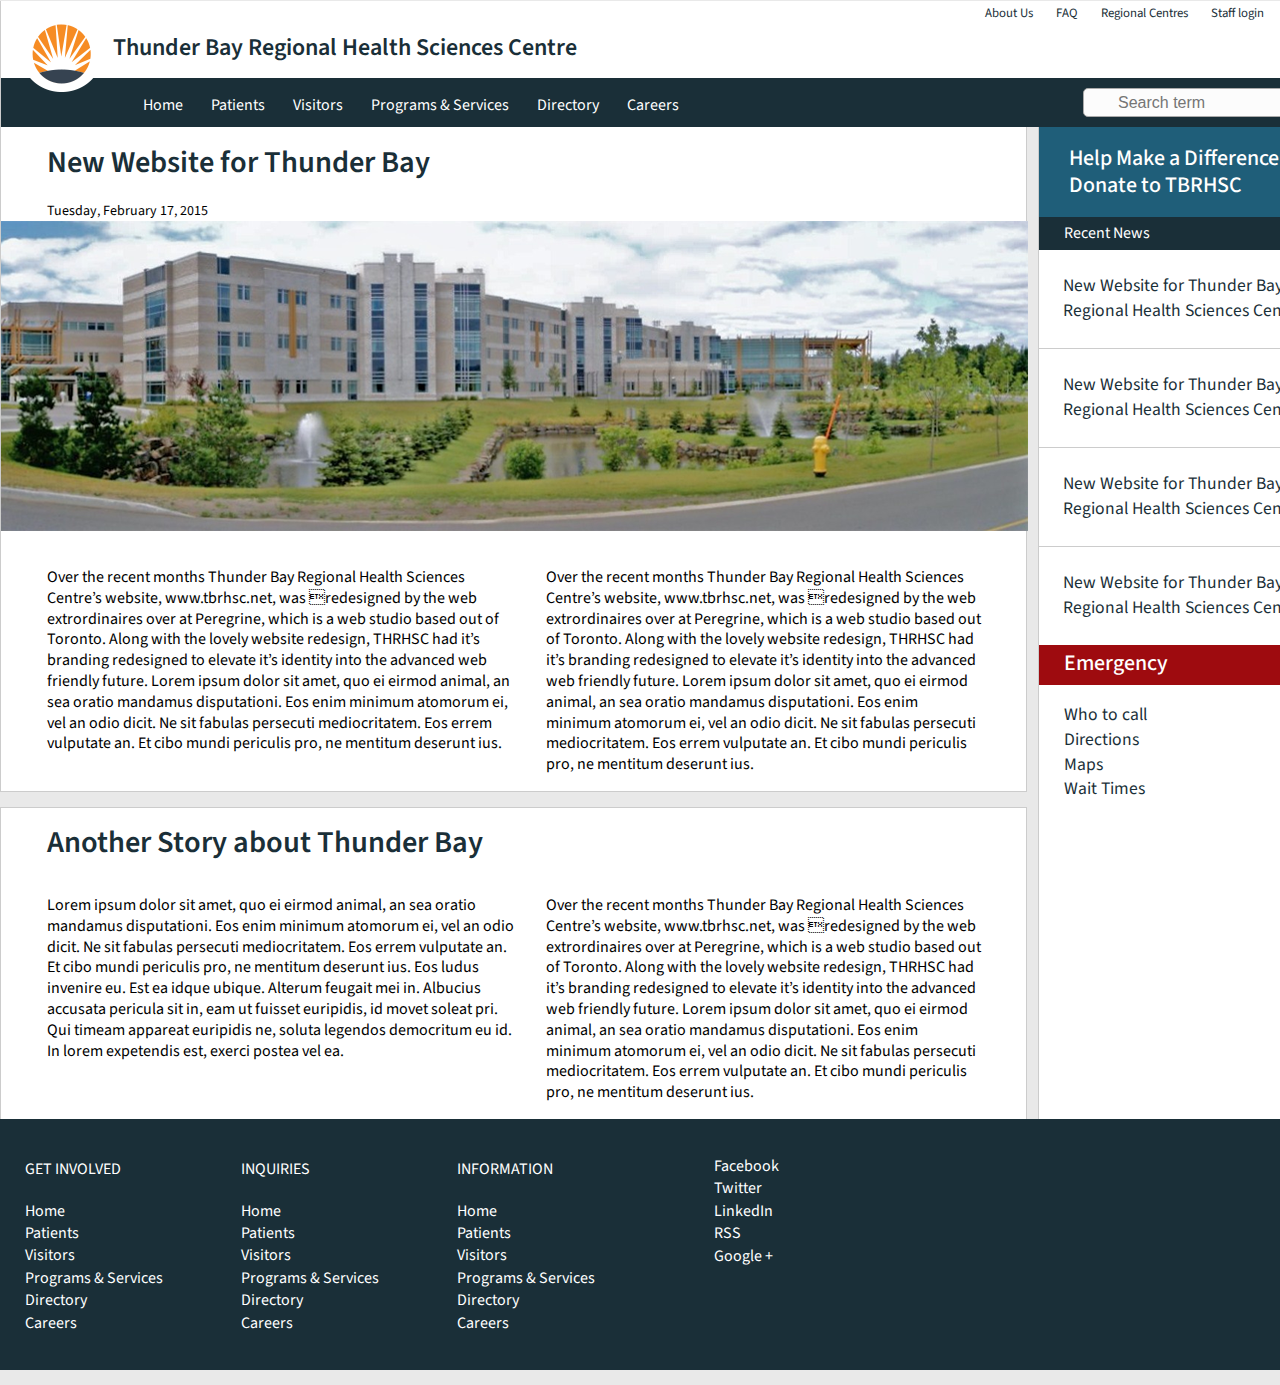
==== tbrhsc/public_html/index.html @ d04a3a55 "Front end - desktop - html css" ====
<!DOCTYPE html>
<!--[if lt IE 7]>      <html class="no-js lt-ie9 lt-ie8 lt-ie7"> <![endif]-->
<!--[if IE 7]>         <html class="no-js lt-ie9 lt-ie8"> <![endif]-->
<!--[if IE 8]>         <html class="no-js lt-ie9"> <![endif]-->
<!--[if gt IE 8]><!--> <html class="no-js"> <!--<![endif]-->
    <head>
        <meta charset="utf-8">
        <meta http-equiv="X-UA-Compatible" content="IE=edge,chrome=1">
        <title></title>
        <meta name="description" content="">
        <meta name="viewport" content="width=device-width">

        <!-- Place favicon.ico and apple-touch-icon.png in the root directory -->
        
        <!-- Fonts -->
        <link href='http://fonts.googleapis.com/css?family=Source+Sans+Pro:300,400,600,700,300italic,400italic,600italic,700italic' rel='stylesheet' type='text/css'>        
        <!-- Icons -->
        <link rel="stylesheet" href="css/font-awesome/css/font-awesome.min.css">
 
        <link rel="stylesheet" href="css/normalize.css">
        <link rel="stylesheet" href="css/main.css">
        <script src="js/vendor/modernizr-2.6.2.min.js"></script>
    </head>
    <body>
        <!--[if lt IE 7]>
            <p class="chromeframe">You are using an <strong>outdated</strong> browser. Please <a href="http://browsehappy.com/">upgrade your browser</a> or <a href="http://www.google.com/chromeframe/?redirect=true">activate Google Chrome Frame</a> to improve your experience.</p>
        <![endif]-->
        <div class="wrapper clearfix">
            <header id="main_header">
                <div id="top-logo">
                    <img src="img/logo-top.png" class="top-logo-img" />
                    <div id="title"><h1>Thunder Bay Regional Health Sciences Centre</h1></div>
                </div>
                <nav id="top_nav">
                    <ul>
                        <li><a href="">About Us</a></li>
                        <li><a href="">FAQ</a></li>
                        <li><a href="">Regional Centres</a></li>
                        <li><a href="">Staff login</a></li>
                    </ul>
                </nav>
            <nav id="main_nav">
                <ul>
                    <li><a href="">Home</a></li>
                    <li><a href="">Patients</a></li>
                    <li><a href="">Visitors</a></li>
                    <li><a href="">Programs & Services</a></li>
                    <li><a href="">Directory</a></li>
                    <li><a href="">Careers</a></li>
                </ul>
                <div class="search-box">
                    
                    <input placeholder="Search term">
                    <button><span class="fa fa-search"></span></button>
                </div>
            </nav>
        </header>
            <div class="middle clearfix">
                <div class="sidebar_right clearfix">
                    <div class="donate clearfix" >
                        <h2>Help Make a Difference Donate to TBRHSC</h2>
                    </div>
                    
                    <section class="news_feed clearfix">
                        <header>Recent News</header>
                        <div class="news_title" >
                            New Website for Thunder Bay Regional Health Sciences Centre
                        </div>
                        <div class="news_title" >
                            New Website for Thunder Bay Regional Health Sciences Centre
                        </div>
                        <div class="news_title" >
                            New Website for Thunder Bay Regional Health Sciences Centre
                        </div>
                        <div class="news_title bottom" >
                            New Website for Thunder Bay Regional Health Sciences Centre
                        </div>
                        
                    </section>
                    
                    <section class="emergency_info">
                        <h2>Emergency</h2>
                        <div class="emergency_content">
                        <ul>
                            <li>Who to call</li>
                            <li>Directions</li>
                            <li>Maps</li>
                            <li>Wait Times</li>
                        </ul>
                        </div>
                    </section>

                </div>
                <div class="main_content clearfix">
                    <section class="top_section clearfix top">
                        <header class="section-header">
                            <h1>New Website for Thunder Bay</h1>
                        </header>
                            <span class="date">Tuesday, February 17, 2015</span>
                            <figure>
                                <img src="img/main.png" />
                            </figure>
                            <article>
                            <div class="one-half first">
                            <p>Over the recent months Thunder Bay Regional Health Sciences Centre’s website, www.tbrhsc.net, was redesigned by the web extrordinaires over at Peregrine, which is a web studio based out of Toronto. Along with the lovely website redesign, THRHSC had it’s branding redesigned to elevate it’s identity into the advanced web friendly future.
Lorem ipsum dolor sit amet, quo ei eirmod animal, an sea oratio mandamus disputationi. Eos enim minimum atomorum ei, vel an odio dicit. Ne sit fabulas persecuti mediocritatem. Eos errem vulputate an. Et cibo mundi periculis pro, ne mentitum deserunt ius.</p>
                            </div>
                            <div class="one-half last">
                            <p>Over the recent months Thunder Bay Regional Health Sciences Centre’s website, www.tbrhsc.net, was redesigned by the web extrordinaires over at Peregrine, which is a web studio based out of Toronto. Along with the lovely website redesign, THRHSC had it’s branding redesigned to elevate it’s identity into the advanced web friendly future.
Lorem ipsum dolor sit amet, quo ei eirmod animal, an sea oratio mandamus disputationi. Eos enim minimum atomorum ei, vel an odio dicit. Ne sit fabulas persecuti mediocritatem. Eos errem vulputate an. Et cibo mundi periculis pro, ne mentitum deserunt ius.</p>
                            </div>
                            </article>
                    </section>
                    
                    <section class="clearfix bottom">
                        <header class="section-header">
                            <h1>Another Story about Thunder Bay</h1>
                        </header>

                            <article>
                            <div class="one-half first">
                            <p>Lorem ipsum dolor sit amet, quo ei eirmod animal, an sea oratio mandamus disputationi. Eos enim minimum atomorum ei, vel an odio dicit. Ne sit fabulas persecuti mediocritatem. Eos errem vulputate an. Et cibo mundi periculis pro, ne mentitum deserunt ius.
Eos ludus invenire eu. Est ea idque ubique. Alterum feugait mei in. Albucius accusata pericula sit in, eam ut fuisset euripidis, id movet soleat pri. Qui timeam appareat euripidis ne, soluta legendos democritum eu id. In lorem expetendis est, exerci postea vel ea.</p>
                            </div>
                            <div class="one-half last">
                            <p>Over the recent months Thunder Bay Regional Health Sciences Centre’s website, www.tbrhsc.net, was redesigned by the web extrordinaires over at Peregrine, which is a web studio based out of Toronto. Along with the lovely website redesign, THRHSC had it’s branding redesigned to elevate it’s identity into the advanced web friendly future.
Lorem ipsum dolor sit amet, quo ei eirmod animal, an sea oratio mandamus disputationi. Eos enim minimum atomorum ei, vel an odio dicit. Ne sit fabulas persecuti mediocritatem. Eos errem vulputate an. Et cibo mundi periculis pro, ne mentitum deserunt ius.</p>
                            </div>
                            </article>
                    </section>
                </div>
                
            </div>
        <!-- Add your site or application content here -->
        <footer class="clearfix">
            <div class="one-sixth first" >
                <h4>Get involved</h4>
                <ul>
                    <li><a href="">Home</a></li>
                    <li><a href="">Patients</a></li>
                    <li><a href="">Visitors</a></li>
                    <li><a href="">Programs & Services</a></li>
                    <li><a href="">Directory</a></li>
                    <li><a href="">Careers</a></li>
                </ul>
            </div>
            <div class="one-sixth first" >
                <h4>Inquiries</h4>
                <ul>
                    <li><a href="">Home</a></li>
                    <li><a href="">Patients</a></li>
                    <li><a href="">Visitors</a></li>
                    <li><a href="">Programs & Services</a></li>
                    <li><a href="">Directory</a></li>
                    <li><a href="">Careers</a></li>
                </ul>
            </div>
            <div class="one-sixth first" >
                <h4>Information</h4>
                <ul>
                    <li><a href="">Home</a></li>
                    <li><a href="">Patients</a></li>
                    <li><a href="">Visitors</a></li>
                    <li><a href="">Programs & Services</a></li>
                    <li><a href="">Directory</a></li>
                    <li><a href="">Careers</a></li>
                </ul>
            </div>
            <div class="one-half last" >
                 <ul>
                    <li class = "facebook"><a href="">Facebook</a></li>
                    <li class = "twitter"><a href="">Twitter</a></li>
                    <li class="linkedin"><a href="">LinkedIn</a></li>
                    <li class="rss"><a href="">RSS</a></li>
                    <li class="google"><a href="">Google +</a></li>
                </ul>
            </div>
        </footer>
        </div>
        <script src="//ajax.googleapis.com/ajax/libs/jquery/1.9.1/jquery.min.js"></script>
        <script>window.jQuery || document.write('<script src="js/vendor/jquery-1.9.1.min.js"><\/script>')</script>
        <script src="js/plugins.js"></script>
        <script src="js/main.js"></script>

        <!-- Google Analytics: change UA-XXXXX-X to be your site's ID. -->
        <script>
            var _gaq=[['_setAccount','UA-XXXXX-X'],['_trackPageview']];
            (function(d,t){var g=d.createElement(t),s=d.getElementsByTagName(t)[0];
            g.src='//www.google-analytics.com/ga.js';
            s.parentNode.insertBefore(g,s)}(document,'script'));
        </script>
    </body>
</html>
---- tbrhsc/public_html/css/main.css ----
/*
 * HTML5 Boilerplate
 *
 * What follows is the result of much research on cross-browser styling.
 * Credit left inline and big thanks to Nicolas Gallagher, Jonathan Neal,
 * Kroc Camen, and the H5BP dev community and team.
 */

/* ==========================================================================
   Base styles: opinionated defaults
   ========================================================================== */

html,
button,
input,
select,
textarea {
    color: #222;
}

body {
    font-size: 1em;
    line-height: 1.4;
}

/*
 * Remove text-shadow in selection highlight: h5bp.com/i
 * These selection rule sets have to be separate.
 * Customize the background color to match your design.
 */

::-moz-selection {
    background: #b3d4fc;
    text-shadow: none;
}

::selection {
    background: #b3d4fc;
    text-shadow: none;
}

/*
 * A better looking default horizontal rule
 */

hr {
    display: block;
    height: 1px;
    border: 0;
    border-top: 1px solid #ccc;
    margin: 1em 0;
    padding: 0;
}

/*
 * Remove the gap between images and the bottom of their containers: h5bp.com/i/440
 */

img {
    vertical-align: middle;
}

/*
 * Remove default fieldset styles.
 */

fieldset {
    border: 0;
    margin: 0;
    padding: 0;
}

/*
 * Allow only vertical resizing of textareas.
 */

textarea {
    resize: vertical;
}

/* ==========================================================================
   Chrome Frame prompt
   ========================================================================== */

.chromeframe {
    margin: 0.2em 0;
    background: #ccc;
    color: #000;
    padding: 0.2em 0;
}
ul {list-style: none; text-indent: -15px;}
a  {text-decoration: none;}
/* ==========================================================================
   Author's custom styles
   ========================================================================== */

/* ==========================================================================
   Fonts
   ========================================================================== */
html {
    font-size: 1em;
    line-height: 1.3;
    background-color: #e9e9e9;

}

h1 { font-size: 26px; font-size: 1.625rem; line-height: 1; color: #1a2f38; }
h2 { font-size: 22px; font-size: 1.375rem; line-height: 1.2; font-weight: 500;}
h3 { font-size: 18px; font-size: 1.125rem; line-height: 1.2; }
h4 { font-size: 16px; font-size: 1rem; line-height: 1.125; margin-left: 25px; text-transform: uppercase; font-weight: 400; }
h5 { font-size: 16px; font-size: 1rem; line-height: 1.125; }
h6 { font-size: 14px; font-size: 0.875rem; line-height: 1.125; margin-left: 20px; }
p { font-size: 16px; font-size: 1rem; line-height: 1.3; margin-left: 20px; }
.date {font-size: 14px; font-size: 0.875rem; line-height: 0.925; margin-left: 46px; margin-bottom: 20px; margin-top:0;}

h1, h2, h3, h4, h5, h6, footer {
    font-family: 'Source Sans Pro', sans-serif;
}

body {
    font-family: 'Source Sans Pro', serif;
    -webkit-font-smoothing: antialiased;
    overflow-x: hidden;
    color: #000;
}

#title h1 {
    padding-top: 35px;
    //margin-left: 5px;
    font-size: 1.5em;
    position: relative;
    font-weight: 600;
}

.section-header h1 {
    margin-left: 46px;
    font-size: 1.9em;
    font-weight: 600;

}

/* ==========================================================================
   Containers
   ========================================================================== */

.wrapper {
        position: relative;
        width: 1350px;
        margin: -15px auto;
        //outline: 1px solid red;
       
    }
    
#main_header {
        height: 126px;
        background-color: #fff;
        border-left: 1px #ccc solid;
        border-right: 1px #ccc solid;
    }
.middle {
        width: 1350px;
        //outline: 1px solid red;
        position: relative;
    }
.main_content {
        width:1025px; 
        float: left;
        //outline: 1px solid aqua;
        //background-color: #fff;
        margin-top: -5px;
    }  
    
.sidebar_right {
        width: 310px;
        float: right;
        //outline: 1px solid orange;
        top: 0;
        bottom: 0;
        right: 0;
        position: absolute;
        background-color: #fff;
        height: 100%;
        border-left: 1px #ccc solid;
        border-right: 1px #ccc solid;
    }
    
section {
        width: 100%;
        margin-top: 15px;
        border: 1px #ccc solid;
        background-color: #fff;
        //padding-top: 10px;
    }
    
.top_section{
        width: 100%;
        margin-top: 0;
        border-left: 1px #ccc solid;
        border-right: 1px #ccc solid;
        border-bottom: 1px #ccc solid;
    }
    
article {
        margin-left: 26px;
        margin-top: 20px;
    }
    
footer {
        background-color: #1a2f38;
        width: 1350px;
        z-index: 100;
        margin-top: 0;
        color: #fff;
        padding-top: 20px;
        padding-bottom: 20px;
    }
    footer a{
        color: #fff;
    }
    
/* ==========================================================================
   Sections
   ========================================================================== */

.one-half { width: 49%;}
.one-third { width: 33%;}
.one-sixth { width: 16%; }


.donate {
    width: 270px;
    height: 80px;
   
    background-color: #1f5e79;
    padding: 0 10px 10px 30px;
    color: #fff;
}

.news_feed, .emergency_info {
    margin-top: 0 !important;
    border: none;
   
}
.news_feed header {
        width: 275px;
        margin-top: 0 !important;
        background-color: #1a2f38;
        color: #fff;
        height: 28px;
        padding: 5px 10px 0 25px;
    }
    
.emergency_info h2 {
        width: 275px;
        margin-top: 0;
        background-color: #9e0b0f;
        color: #fff;
        height: 35px;
        padding: 5px 10px 0 25px;
    }
    
.news_feed .news_title {
        width: 274px;
        margin-top: 0;
        background-color: #fff;
        color: #1a2f38;
        height: 74px;
        padding: 24px 12px 0 24px;
        //border-left: 1px #ccc solid;
        //border-right: 1px #ccc solid;
        border-bottom: 1px #ccc solid;
        font-weight: 400;
        font-size: 1.1rem;
    }
.emergency_info .emergency_content {
        width: 274px;
        margin-top: 0;
        background-color: #fff;
        color: #1a2f38;
        //padding: 24px 10px 0 24px;
        
        font-weight: 400;
        font-size: 1.1rem;
    }
/* ==========================================================================
   Logos
   ========================================================================== */
    
#top-logo {
       // background-position-x: 30px;
       // background-position-y: 30px;
        //text-indent: 130px;
        height: 77px;
        width: 600px;
        //outline: yellow 1px solid;
    }
    
.top-logo-img {
        z-index: 1000;
        width: 82px;
        height: 76px;
        display: inline;
        margin: 15px 10px 0 20px;
        float: left;
    }

/* ==========================================================================
   Navigation
========================================================================== */

#main_nav {
        background-color: #1a2f38;
        height: 49px;
        width: 100%;
        z-index: 100;
        margin-top: 0;
    }
    
    #main_nav ul {
        width: 850px;
        float: left;
    }
    
        #main_nav ul li {
        display: inline-block;
        margin: 0 20px;
    }
    
            #main_nav ul li a {
            text-decoration: none;
            color: #fff;
            font-weight: 700px;
    }
    
    .search-box {
        position: relative;
        float: right;
        margin-top: 10px;
        margin-right: 10px;
        color: #aaa;
        font-size: 16px;
      }

    .search-box input {
      width: 250px;
      height: 25px;
      float: left;
      background: #fcfcfc;
      border: 1px solid #aaa;
      border-radius: 5px;
      //box-shadow: 0 0 3px #ccc, 0 10px 15px #ebebeb inset;
    }

    .search-box input { text-indent: 32px;}
    .search-box button { 
      position: absolute;
      right: 5px;
      top:3px;
      background: transparent;
      border: none;
      
      
    }
    
#top_nav {
       width: 400px;
       height: 45px;
       position: absolute;
       top: 0;
       right: 0;
       //outline: blue 1px solid;
    }
    
        #top_nav ul li {
        display: inline;
        margin: 0 10px;
    }
    
            #top_nav ul li a {
            text-decoration: none;
            color: #1a2f38;
            font-size: 0.8em;
    }















/* ==========================================================================
   Helper classes
   ========================================================================== */

/*
 * Image replacement
 */

.ir {
    background-color: transparent;
    border: 0;
    overflow: hidden;
    /* IE 6/7 fallback */
    *text-indent: -9999px;
}

.ir:before {
    content: "";
    display: block;
    width: 0;
    height: 150%;
}

.first { float: left; }
.last { float: right; margin-right: 40px; width: 46%;  }
.bottom { border-bottom: none !important;}
.top { border-top: none !important;}

/*
 * Hide from both screenreaders and browsers: h5bp.com/u
 */

.hidden {
    display: none !important;
    visibility: hidden;
}

/*
 * Hide only visually, but have it available for screenreaders: h5bp.com/v
 */

.visuallyhidden {
    border: 0;
    clip: rect(0 0 0 0);
    height: 1px;
    margin: -1px;
    overflow: hidden;
    padding: 0;
    position: absolute;
    width: 1px;
}

/*
 * Extends the .visuallyhidden class to allow the element to be focusable
 * when navigated to via the keyboard: h5bp.com/p
 */

.visuallyhidden.focusable:active,
.visuallyhidden.focusable:focus {
    clip: auto;
    height: auto;
    margin: 0;
    overflow: visible;
    position: static;
    width: auto;
}

/*
 * Hide visually and from screenreaders, but maintain layout
 */

.invisible {
    visibility: hidden;
}

/*
 * Clearfix: contain floats
 *
 * For modern browsers
 * 1. The space content is one way to avoid an Opera bug when the
 *    `contenteditable` attribute is included anywhere else in the document.
 *    Otherwise it causes space to appear at the top and bottom of elements
 *    that receive the `clearfix` class.
 * 2. The use of `table` rather than `block` is only necessary if using
 *    `:before` to contain the top-margins of child elements.
 */

.clearfix:before,
.clearfix:after {
    content: " "; /* 1 */
    display: table; /* 2 */
}

.clearfix:after {
    clear: both;
}

/*
 * For IE 6/7 only
 * Include this rule to trigger hasLayout and contain floats.
 */

.clearfix {
    *zoom: 1;
}

/* ==========================================================================
   EXAMPLE Media Queries for Responsive Design.
   These examples override the primary ('mobile first') styles.
   Modify as content requires.
   ========================================================================== */

@media only screen and (min-width: 35em) {
    /* Style adjustments for viewports that meet the condition */
}

@media print,
       (-o-min-device-pixel-ratio: 5/4),
       (-webkit-min-device-pixel-ratio: 1.25),
       (min-resolution: 120dpi) {
    /* Style adjustments for high resolution devices */
}

/* ==========================================================================
   Print styles.
   Inlined to avoid required HTTP connection: h5bp.com/r
   ========================================================================== */

@media print {
    * {
        background: transparent !important;
        color: #000 !important; /* Black prints faster: h5bp.com/s */
        box-shadow: none !important;
        text-shadow: none !important;
    }

    a,
    a:visited {
        text-decoration: underline;
    }

    a[href]:after {
        content: " (" attr(href) ")";
    }

    abbr[title]:after {
        content: " (" attr(title) ")";
    }

    /*
     * Don't show links for images, or javascript/internal links
     */

    .ir a:after,
    a[href^="javascript:"]:after,
    a[href^="#"]:after {
        content: "";
    }

    pre,
    blockquote {
        border: 1px solid #999;
        page-break-inside: avoid;
    }

    thead {
        display: table-header-group; /* h5bp.com/t */
    }

    tr,
    img {
        page-break-inside: avoid;
    }

    img {
        max-width: 100% !important;
    }

    @page {
        margin: 0.5cm;
    }

    p,
    h2,
    h3 {
        orphans: 3;
        widows: 3;
    }

    h2,
    h3 {
        page-break-after: avoid;
    }
    
   
    
}
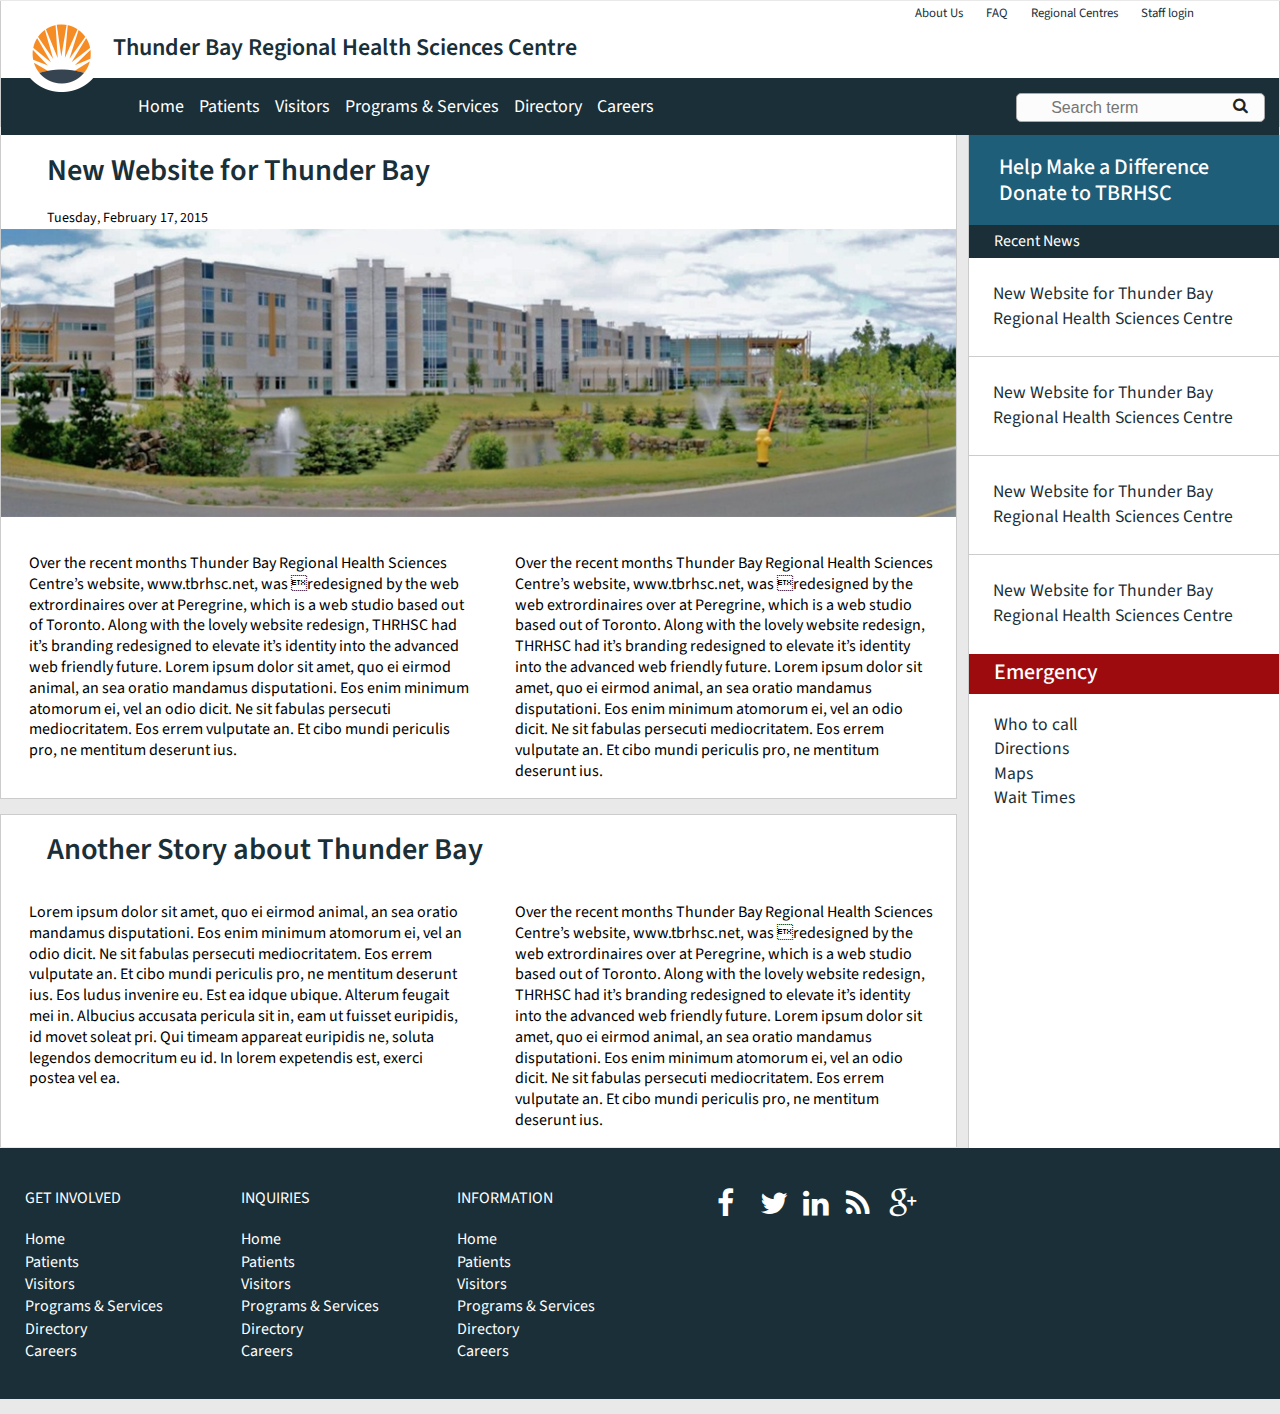
==== commit 0ea69e30: "Added some responsive features" ====
--- a/tbrhsc/public_html/index.html
+++ b/tbrhsc/public_html/index.html
@@ -39,7 +39,7 @@
                         <li><a href="">Staff login</a></li>
                     </ul>
                 </nav>
-            <nav id="main_nav">
+            <nav class="main_nav clearfix">
                 <ul>
                     <li><a href="">Home</a></li>
                     <li><a href="">Patients</a></li>
@@ -50,8 +50,9 @@
                 </ul>
                 <div class="search-box">
                     
-                    <input placeholder="Search term">
+                    <input placeholder="Search term" />
                     <button><span class="fa fa-search"></span></button>
+                    
                 </div>
             </nav>
         </header>
@@ -117,7 +118,7 @@
                             <h1>Another Story about Thunder Bay</h1>
                         </header>
 
-                            <article>
+                        <article class="clearfix">
                             <div class="one-half first">
                             <p>Lorem ipsum dolor sit amet, quo ei eirmod animal, an sea oratio mandamus disputationi. Eos enim minimum atomorum ei, vel an odio dicit. Ne sit fabulas persecuti mediocritatem. Eos errem vulputate an. Et cibo mundi periculis pro, ne mentitum deserunt ius.
 Eos ludus invenire eu. Est ea idque ubique. Alterum feugait mei in. Albucius accusata pericula sit in, eam ut fuisset euripidis, id movet soleat pri. Qui timeam appareat euripidis ne, soluta legendos democritum eu id. In lorem expetendis est, exerci postea vel ea.</p>
@@ -168,11 +169,11 @@
             </div>
             <div class="one-half last" >
                  <ul>
-                    <li class = "facebook"><a href="">Facebook</a></li>
-                    <li class = "twitter"><a href="">Twitter</a></li>
-                    <li class="linkedin"><a href="">LinkedIn</a></li>
-                    <li class="rss"><a href="">RSS</a></li>
-                    <li class="google"><a href="">Google +</a></li>
+                    <li id = "facebook"><a href="" class="fa fa-facebook"></a></li>
+                    <li id = "twitter"><a href="" class="fa fa-twitter"></a></li>
+                    <li id = "linkedin"><a href="" class="fa fa-linkedin"></a></li>
+                    <li id = "rss"><a href="" class="fa fa-rss"></a></li>
+                    <li id = "google"><a href="" class="fa fa-google-plus"></a></li>
                 </ul>
             </div>
         </footer>
--- a/tbrhsc/public_html/css/main.css
+++ b/tbrhsc/public_html/css/main.css
@@ -95,6 +95,12 @@
    ========================================================================== */
 
 /* ==========================================================================
+   Icons
+   ========================================================================== */
+#twitter, #facebook, #google, #linkedin, #rss {font-size: 30px; display: inline-block; margin: 0 20px;}
+
+
+/* ==========================================================================
    Fonts
    ========================================================================== */
 html {
@@ -110,7 +116,7 @@
 h4 { font-size: 16px; font-size: 1rem; line-height: 1.125; margin-left: 25px; text-transform: uppercase; font-weight: 400; }
 h5 { font-size: 16px; font-size: 1rem; line-height: 1.125; }
 h6 { font-size: 14px; font-size: 0.875rem; line-height: 1.125; margin-left: 20px; }
-p { font-size: 16px; font-size: 1rem; line-height: 1.3; margin-left: 20px; }
+p { font-size: 16px; font-size: 1rem; line-height: 1.3; margin-left: 2%; }
 .date {font-size: 14px; font-size: 0.875rem; line-height: 0.925; margin-left: 46px; margin-bottom: 20px; margin-top:0;}
 
 h1, h2, h3, h4, h5, h6, footer {
@@ -145,7 +151,8 @@
 
 .wrapper {
         position: relative;
-        width: 1350px;
+        width: 100%;
+        max-width: 1350px;
         margin: -15px auto;
         //outline: 1px solid red;
        
@@ -158,19 +165,28 @@
         border-right: 1px #ccc solid;
     }
 .middle {
-        width: 1350px;
+        width:100%;
+        //width: 1350px;
         //outline: 1px solid red;
         position: relative;
+        display: table;
     }
 .main_content {
-        width:1025px; 
+        width: 76%; 
+        width: calc(100% - 325px);
         float: left;
         //outline: 1px solid aqua;
         //background-color: #fff;
-        margin-top: -5px;
-    }  
+        margin-top: 0;
+        display: table-cell;
+    } 
+figure img {
+        width: 100%;
+        height: auto;
+    }
     
 .sidebar_right {
+    
         width: 310px;
         float: right;
         //outline: 1px solid orange;
@@ -182,6 +198,7 @@
         height: 100%;
         border-left: 1px #ccc solid;
         border-right: 1px #ccc solid;
+        display: table-cell;
     }
     
 section {
@@ -201,14 +218,14 @@
     }
     
 article {
-        margin-left: 26px;
+        margin-left: 2%;
         margin-top: 20px;
     }
     
 footer {
         background-color: #1a2f38;
         width: 1350px;
-        z-index: 100;
+        z-index: 1000;
         margin-top: 0;
         color: #fff;
         padding-top: 20px;
@@ -222,7 +239,7 @@
    Sections
    ========================================================================== */
 
-.one-half { width: 49%;}
+.one-half { width: 48%;}
 .one-third { width: 33%;}
 .one-sixth { width: 16%; }
 
@@ -260,12 +277,12 @@
     }
     
 .news_feed .news_title {
-        width: 274px;
+        width: 270px;
         margin-top: 0;
         background-color: #fff;
         color: #1a2f38;
         height: 74px;
-        padding: 24px 12px 0 24px;
+        padding: 24px 16px 0 24px;
         //border-left: 1px #ccc solid;
         //border-right: 1px #ccc solid;
         border-bottom: 1px #ccc solid;
@@ -308,41 +325,57 @@
    Navigation
 ========================================================================== */
 
-#main_nav {
+.main_nav {
         background-color: #1a2f38;
-        height: 49px;
+        min-height: 49px;
+        //height: 100%;
         width: 100%;
         z-index: 100;
         margin-top: 0;
-    }
-    
-    #main_nav ul {
-        width: 850px;
+        
+        //clear: both;
+    }
+    
+    .main_nav ul {
+        width: 60%; 
+        width: calc(100% - 500px);
+        //min-width: 600px;
         float: left;
-    }
-    
-        #main_nav ul li {
+        //outline: white 1px solid;
+        height: auto;
+        //display: block;
+    }
+    
+        .main_nav ul li {
         display: inline-block;
-        margin: 0 20px;
-    }
-    
-            #main_nav ul li a {
+        margin: 0 15px;
+        float: left;
+    }
+        .main_nav ul li:first-child {margin-left: 0;}
+        .main_nav ul li:last-child {margin-right: 0;}
+
+    
+            .main_nav ul li a {
             text-decoration: none;
+            display: block;
+            font-size: 1.125rem;
             color: #fff;
             font-weight: 700px;
     }
     
     .search-box {
+        width: 19%;
+        min-width: 200px;
         position: relative;
         float: right;
-        margin-top: 10px;
-        margin-right: 10px;
+        margin-top: 15px;
+        margin-right: 20px;
         color: #aaa;
         font-size: 16px;
       }
 
     .search-box input {
-      width: 250px;
+      width: 100%;
       height: 25px;
       float: left;
       background: #fcfcfc;
@@ -420,8 +453,8 @@
 }
 
 .first { float: left; }
-.last { float: right; margin-right: 40px; width: 46%;  }
-.bottom { border-bottom: none !important;}
+.last { float: right; margin-right: 2%; width: 46%;  }
+.bottom { border-bottom: none !important; margin-bottom: 1px !important;}
 .top { border-top: none !important;}
 
 /*
@@ -507,10 +540,65 @@
    These examples override the primary ('mobile first') styles.
    Modify as content requires.
    ========================================================================== */
-
-@media only screen and (min-width: 35em) {
-    /* Style adjustments for viewports that meet the condition */
-}
+@media only screen and (max-width: 38em) {
+.main_nav ul li {
+    width: 98%; margin: 10px 2%; display: block; float: none;
+}
+.sidebar_right, .main_content, .news_feed, .donate, .news_feed .news_title {
+    display: block; position: relative; top: 0; clear: both; float: left;
+}
+.top_section {margin-top: 20px;}
+.one-half, .one-third, .one-sixth {
+    width: 98%; display: block; float: none;
+}
+section, .main_content, .sidebar_right, .donate, header, 
+.emergency_info, .emergency_info h2,
+.news_feed, .news_feed header, .news_feed .news_title {
+    width: 100% !important; float: none;
+}
+.sidebar_right {
+    display: flex; flex-direction: column-reverse;
+}
+.emergency_info {flex-order: 1; width: 100%;}
+.donate {flex-order: 2;}
+.news_feed {flex-order: 3;}
+.main_nav ul {
+    width: 90% !important; display: block; padding: 0; margin: 20px 0; float: none;
+}
+.main_nav ul li{
+    width: 100% !important; display: block; padding: 0; margin: 0; float: none;
+}
+.main_nav ul li a {
+    width: 100% !important; display: block; padding: 0; margin: 0; float: none;
+}
+.search-box {
+    display: block; float: none; margin: 0 auto; }
+
+#top_nav {display: none;}
+
+} 
+
+@media only screen and (max-width: 45em) {
+footer .one-sixth, footer .one-third, footer .one-half {width: 47%;}
+.main_nav ul li {min-width: 150px !important; width: 50%;}
+.search-box {display: block; float: left; margin: 0 10px 10px 10px;}
+//.search-box input {width: 200px;}
+.search-box button {margin-right: 0;}
+}
+    
+@media only screen and (max-width: 65em) {
+footer {width: 100%;}
+.main_nav ul {min-width: 600px; width: 70%; display: block; padding: 0; margin: 0 10px; clear: both; float: left;}
+.main_nav ul li {word-wrap:break-word ; width: 32%;  margin: 10px 0 10px 0; display: inline-block; float: none; text-align: center;}
+.main_nav ul li:first-child{margin: 10px 1% !important;}
+.one-sixth, .one-third {width: 32%; }
+footer.one-half {width: 46%;}
+.one-half {width: 98%;}
+.search-box {display: block; float: left; margin: 10px 10px 10px 10px;}
+//.search-box input {width: 200px;}
+}
+
+
 
 @media print,
        (-o-min-device-pixel-ratio: 5/4),
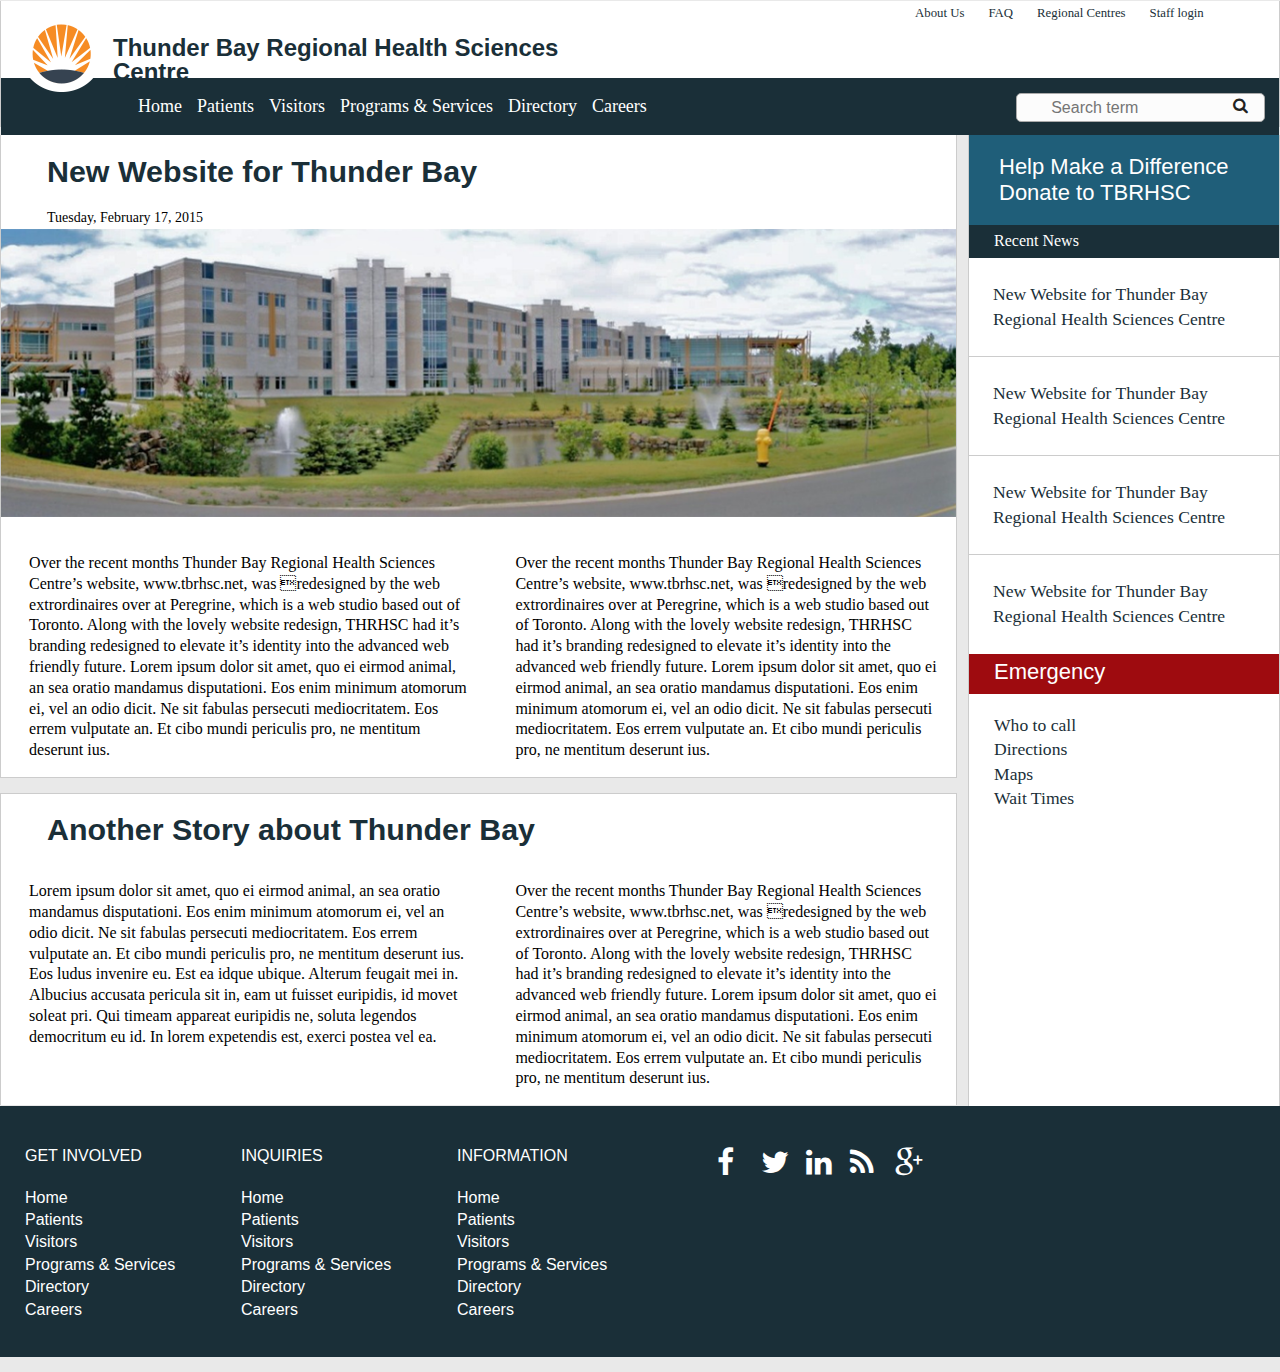
==== commit 043a5b95: "Initial Layout on MVC" ====
--- a/tbrhsc/public_html/index.html
+++ b/tbrhsc/public_html/index.html
@@ -1,4 +1,4 @@
-<!DOCTYPE html>
+﻿<!DOCTYPE html>
 <!--[if lt IE 7]>      <html class="no-js lt-ie9 lt-ie8 lt-ie7"> <![endif]-->
 <!--[if IE 7]>         <html class="no-js lt-ie9 lt-ie8"> <![endif]-->
 <!--[if IE 8]>         <html class="no-js lt-ie9"> <![endif]-->
@@ -13,7 +13,7 @@
         <!-- Place favicon.ico and apple-touch-icon.png in the root directory -->
         
         <!-- Fonts -->
-        <link href='http://fonts.googleapis.com/css?family=Source+Sans+Pro:300,400,600,700,300italic,400italic,600italic,700italic' rel='stylesheet' type='text/css'>        
+        <link href='' rel='stylesheet' type='text/css'>        
         <!-- Icons -->
         <link rel="stylesheet" href="css/font-awesome/css/font-awesome.min.css">
  
@@ -178,6 +178,9 @@
             </div>
         </footer>
         </div>
+
+
+    
         <script src="//ajax.googleapis.com/ajax/libs/jquery/1.9.1/jquery.min.js"></script>
         <script>window.jQuery || document.write('<script src="js/vendor/jquery-1.9.1.min.js"><\/script>')</script>
         <script src="js/plugins.js"></script>
